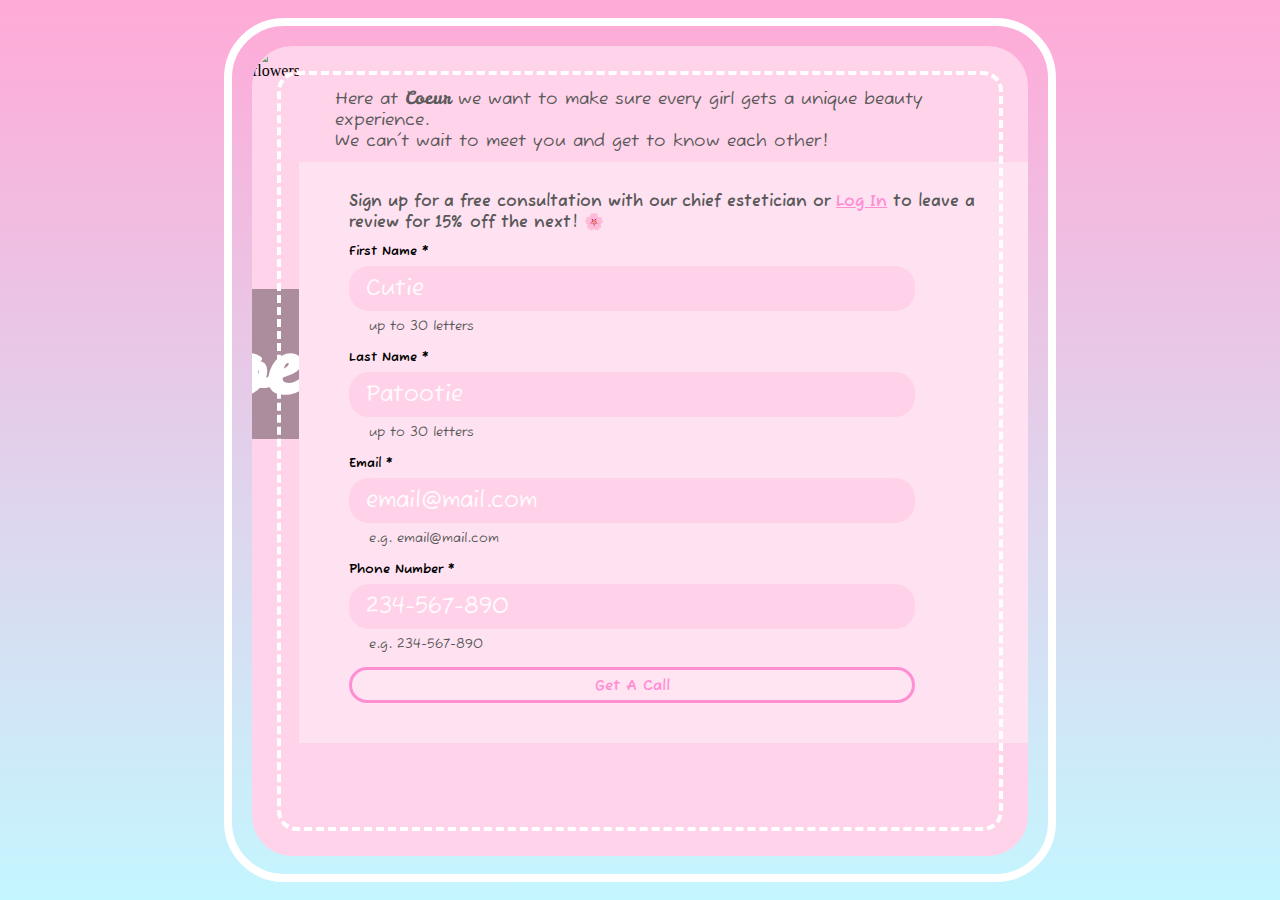
==== index.html @ 8889b22e "Rename coeur.html to index.html" ====
<!DOCTYPE html>
<html lang="en">

<head>
    <meta charset="UTF-8">
    <meta http-equiv="X-UA-Compatible" content="IE=edge">
    <meta name="viewport" content="width=device-width, initial-scale=1.0">

    <link rel="preconnect" href="https://fonts.googleapis.com">
    <link rel="preconnect" href="https://fonts.gstatic.com" crossorigin>
    <link href="https://fonts.googleapis.com/css2?family=Fuzzy+Bubbles:wght@400;700&family=Leckerli+One&display=swap"
        rel="stylesheet">
    <title>Coeur</title>
    <link rel="stylesheet" href="coeur.css">
    <link rel="stylesheet" href="politespace.css">
</head>

<body>
    <div class="wrapper-first">
        <div class="page-container">
            <div class="image-logo">
                <img src="img/cherry-blossom.jpg" alt="flowers">
                <div class="logo">
                    <svg version="1.1" id="_x32_" xmlns="http://www.w3.org/2000/svg"
                        xmlns:xlink="http://www.w3.org/1999/xlink" viewBox="0 0 512 512" xml:space="preserve"
                        fill="#000000">
                        <g id="SVGRepo_bgCarrier" stroke-width="0"></g>
                        <g id="SVGRepo_tracerCarrier" stroke-linecap="round" stroke-linejoin="round"></g>
                        <g id="SVGRepo_iconCarrier">
                            <style type="text/css">
                                .st0 {
                                    fill: #ffffff;
                                }
                            </style>
                            <g>
                                <path class="st0"
                                    d="M512,224.438c0-63.766-51.703-115.469-115.484-115.469c-8.781,0-17.328,1-25.531,2.859 C365.656,52.984,316.219,6.875,256,6.875c-60.234,0-109.672,46.109-114.984,104.953c-8.219-1.859-16.766-2.859-25.531-2.859 C51.703,108.969,0,160.672,0,224.438c0,47.594,28.797,88.469,69.906,106.141c-10.297,17.281-16.234,37.484-16.234,59.063 c0,63.766,51.703,115.484,115.484,115.484c34.625,0,65.672-15.266,86.844-39.406c21.156,24.141,52.219,39.406,86.844,39.406 c63.781,0,115.484-51.719,115.484-115.484c0-21.578-5.938-41.781-16.25-59.063C483.203,312.906,512,272.031,512,224.438z M256,372.531c-53.563,0-97-43.406-97-97c0-53.563,43.438-96.984,97-96.984s96.984,43.422,96.984,96.984 C352.984,329.125,309.563,372.531,256,372.531z">
                                </path>
                            </g>
                        </g>
                    </svg>
                    <p>Coeur</p>
                </div>
            </div>
            <div class="main-content">
                <div class="welcome-section">
                    <p>Here at <span class="name">Coeur</span> we want to make sure every girl gets a unique beauty
                        experience. </p>
                    <p>We can't wait to meet you and get to know each other!</p>
                </div>
                <div class="form-section">
                    <p><span class="sign-up">Sign up for a free consultation with our chief estetician <span
                                class="span-hidden"> or <span class="log-in">Log In</span> to leave a review for 15% off
                                the next!</span> 🌸</span></p>
                    <form action="#" method="post">
                        <div class="f-name">
                            <label for="first-name">First Name *</label>
                            <input type="text" id="first-name" required placeholder="Cutie"
                                pattern="([a-zA-Z]{1,30}\s*)+">
                            <p>up to 30 letters</p>
                        </div>
                        <div class="l-name">
                            <label for="last-name">Last Name *</label>
                            <input type="text" id="last-name" required placeholder="Patootie"
                                pattern="([a-zA-Z]{1,30}\s*)+">
                            <p>up to 30 letters</p>
                        </div>
                        <div class="div-email">
                            <label for="email">Email *</label>
                            <input type="email" id="email" required placeholder="email@mail.com">
                            <p>e.g. email@mail.com</p>
                        </div>
                        <div class="div-number">
                            <label for="phone-number">Phone Number *</label>
                            <input type="tel" id="phone-number" required placeholder="234-567-890" data-politespace
                                data-politespace-us-telephone data-politespace-strip="[^\d]*"
                                data-politespace-grouplength="3,3,4" data-politespace-delimiter="-" maxlength="10">
                            <p>e.g. 234-567-890</p>
                        </div>
                        <div class="btn">
                            <button type="submit">Get A Call</button>
                        </div>
                    </form>
                </div>
                <div class="login-text">
                    <p>Already had your appointment?</p>
                    <p><span class="log-in">Log In</span> to leave a review and get 15% off the next one!</p>
                </div>
            </div>
            <div class="outline"></div>
        </div>
    </div>
    <!-- <script src="./oneko.js"></script> -->
    <script src="https://cdn.jsdelivr.net/npm/jquery@3.6.3/dist/jquery.min.js"></script>
    <script src="politespace.js"></script>
    <script>
        $('[data-politespace]').politespace();
    </script>
</body>

</html>
---- coeur.css ----
/* reset */

* {
    padding: 0;
    margin: 0;
    box-sizing: border-box;
}

body {
    display: flex;
    justify-content: center;
    background: rgb(196, 246, 255);
    background: linear-gradient(0deg, rgba(196, 246, 255, 1) 0%, rgba(255, 170, 215, 1) 100%);
}

body,
html {
    width: 100%;
    height: 100%;
}

.wrapper-first {
    display: block;
    margin-top: 2vh;
    margin-bottom: 2vh;
    width: 65%;
    min-width: 750px;
    border: 8px solid white;
    border-radius: 60px;
    padding: 20px;
}

.page-container {
    position: relative;
    flex: 1;
    display: flex;
    background-color: #ffd3ea;
    border-radius: 40px;
    overflow: hidden;
    height: 90vh;
}

.outline {
    position: absolute;
    inset: 25px;
    border: 4px dashed white;
    border-radius: 20px;
    pointer-events: none;
}

/* image section */

.image-logo {
    position: relative;
    overflow: hidden;
}

.image-logo>img {
    object-fit: cover;
    display: block;
}

.logo {
    display: flex;
    justify-content: center;
    align-items: center;
    gap: 10px;
    position: absolute;
    top: 30%;
    height: 150px;
    width: 100%;
    background-color: #00000054;
}

.logo>svg {
    height: 7vh;
}

.logo>p {
    font-family: "Leckerli One", sans-serif;
    font-size: 80px;
    font-weight: 900;
    color: white;
}

/* main text section */

.main-content {
    font-family: "Fuzzy Bubbles", sans-serif;
    color: #595959;
}

.welcome-section {
    padding: 0 30px;
    margin: 100px 20px 75px 0;
    font-size: 1.3vw;
}

p>span.name {
    font-family: "Leckerli One", sans-serif;
    font-size: 1.4vw;
}

/* form */

.form-section {
    padding: 30px 50px;
    background-color: #ffe7f3c5;
}

.form-section>p {
    margin-bottom: 25px;
}

span.sign-up {
    font-size: 1.4wv;
    font-weight: bold;
}

form {
    display: grid;
    grid-template-columns: repeat(2, 1fr);
    gap: 20px;
}

form div>p {
    padding-left: 20px;
}

input,
label {
    display: flex;
    flex-direction: column;
}

label {
    font-weight: 700;
    margin-bottom: 7px;
    color: black;
}

input {
    width: 90%;
    height: 5vh;
    padding: 15px;
    margin-bottom: 7px;
    border: 2px solid transparent;
    border-radius: 20px;
    color: #595959;
    background-color: #ffaad747;
    font-size: 22px;
    font-family: "Fuzzy Bubbles", sans-serif;
    transition: border .2s ease-in;
}


input:focus {
    outline: none;
    border: #ffffff 4px solid;
}

input::placeholder {
    color: #fffcfc;
}

input:not(:focus):not(:placeholder-shown):invalid {
    background-color: #f800005f;
    background-image: url(img/alert-hand-drawn-sign.svg);
    background-size: 30px;
    background-repeat: no-repeat;
    background-position: 220px;
    outline: none;
}

button {
    display: flex;
    align-items: center;
    justify-content: center;
    width: 90%;
    min-width: 80%;
    height: 50px;
    padding: 15px;
    border-radius: 20px;
    border: 3px #ff8ed3 solid;
    color: #ff8ed3;
    background-color: #ffe7f36d;
    font-family: "Fuzzy Bubbles", sans-serif;
    font-size: 1.2vw;
    font-weight: 900;
    transition: 0.4s ease-out;
}

button:hover {
    border: 3px #fff solid;
    color: #fff;
    background-color: #ffaad747;
    cursor: pointer;
}

.login-text {
    padding: 30px;
    font-size: 18px;
}

.log-in {
    font-weight: 700;
    color: #ff8ed3;
    text-decoration: underline;
    transition: 0.1s ease-in-out;
}

.log-in:hover {
    cursor: pointer;
    color: #595959;
    text-decoration: none;
}

.span-hidden {
    display: none;
}


@media screen and (max-width: 1400px),
(max-height: 901px) {
    .welcome-section {
        margin: 40px 6px 10px;
    }

    form {
        grid-template-columns: repeat(1, 1fr);
        gap: 5px;
        font-size: 1vw;
    }

    form>div {
        margin-bottom: 10px;
    }

    .form-section>p {
        margin-bottom: 10px;
    }

    .login-text {
        display: none;
    }

    .span-hidden {
        display: contents;
    }

    button {
        height: 30px;
    }
}
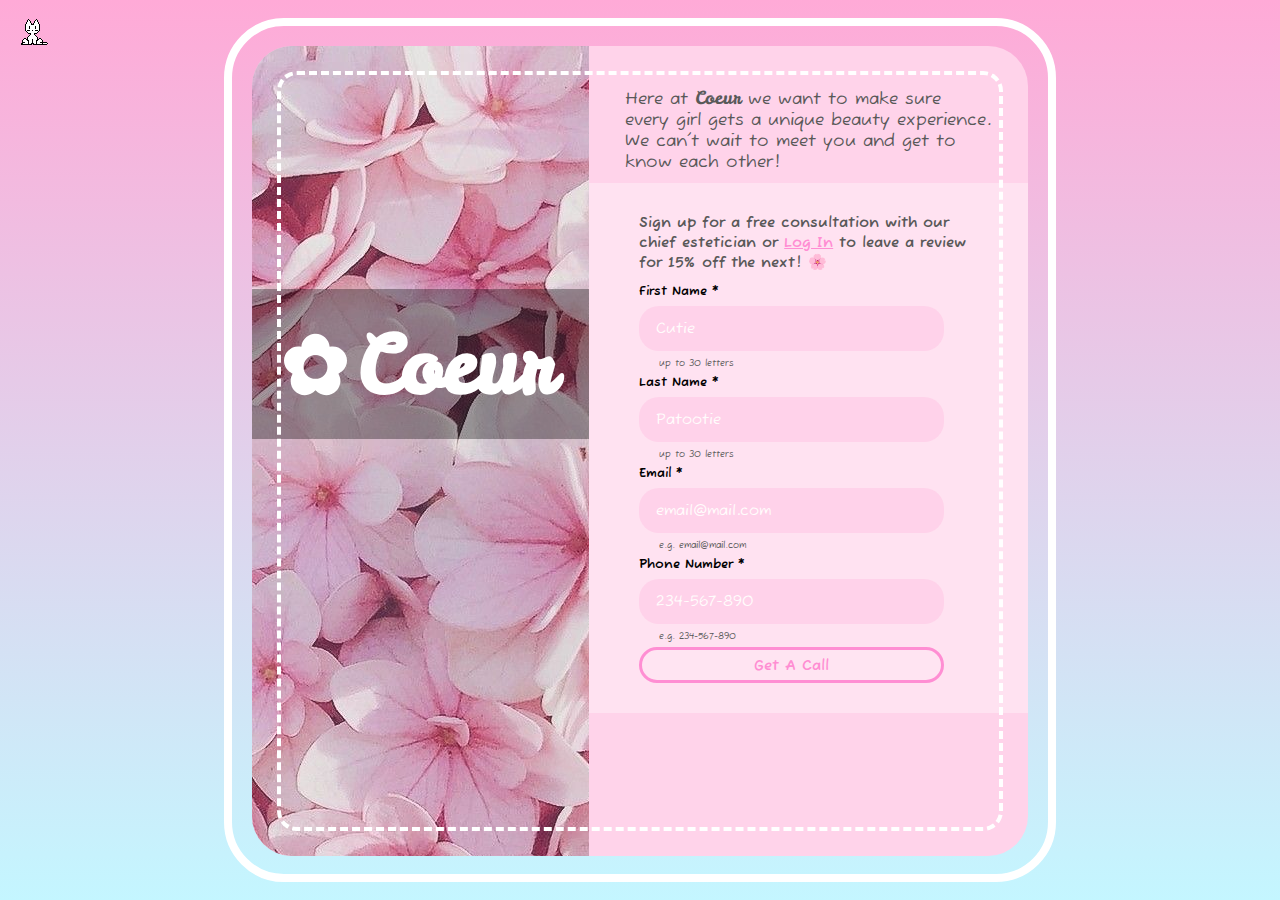
==== commit 8d781955: "Update index.html" ====
--- a/index.html
+++ b/index.html
@@ -90,7 +90,7 @@
             <div class="outline"></div>
         </div>
     </div>
-    <!-- <script src="./oneko.js"></script> -->
+    <script src="./oneko.js"></script>
     <script src="https://cdn.jsdelivr.net/npm/jquery@3.6.3/dist/jquery.min.js"></script>
     <script src="politespace.js"></script>
     <script>
--- a/coeur.css
+++ b/coeur.css
@@ -113,7 +113,7 @@
 }
 
 span.sign-up {
-    font-size: 1.4wv;
+    font-size: 1.2vw;
     font-weight: bold;
 }
 
@@ -125,6 +125,7 @@
 
 form div>p {
     padding-left: 20px;
+    font-size: 0.7vw;
 }
 
 input,
@@ -231,19 +232,23 @@
         gap: 5px;
         font-size: 1vw;
     }
-
-    form>div {
-        margin-bottom: 10px;
-    }
-
+    .form-section {
+        padding: 30px 50px;
+    }
     .form-section>p {
         margin-bottom: 10px;
     }
 
+    input {
+        font-size: 15px;
+    }
     .login-text {
         display: none;
     }
 
+    span.sign-up {
+        font-size: 15px;
+    }
     .span-hidden {
         display: contents;
     }
@@ -251,4 +256,4 @@
     button {
         height: 30px;
     }
-}+}
--- a/politespace.css
+++ b/politespace.css
@@ -0,0 +1,46 @@
+/*! politespace - v1.0.2 - 2017-07-06
+Politely add spaces to input values to increase readability (credit card numbers, phone numbers, etc).
+ * https://github.com/filamentgroup/politespace
+ * Copyright (c) 2017 Filament Group (@filamentgroup)
+ * MIT License */
+
+.politespace-proxy {
+	position: relative;
+	overflow: hidden; /* clearfix for floating siblings */
+	display: inline-block;
+}
+.politespace-proxy-val {
+	display: none;
+}
+.politespace-proxy.active.notempty > .politespace-proxy-val {
+	display: block;
+	position: absolute;
+	left: 0;
+	top: 0;
+	pointer-events: none;
+	white-space: nowrap;
+	overflow: hidden;
+	text-overflow: ellipsis;
+	-webkit-box-sizing: border-box;
+	-moz-box-sizing: border-box;
+	box-sizing: border-box;
+	z-index: 1;
+}
+/* Safari 9 has a weird top/bottom margin on form elements inside of politespace proxies */
+/* This caused issues with proxy positioning.
+.politespace-proxy > input {
+	margin-top: 0;
+	margin-bottom: 0;
+}*/
+.politespace-proxy.active.notempty input {
+	-webkit-text-fill-color: transparent;
+	color: transparent;
+}
+.politespace-proxy.active.notempty input[type=number] {
+	-moz-appearance: textfield;
+}
+.politespace-proxy.active.notempty input[type=number]::-webkit-inner-spin-button,
+.politespace-proxy.active.notempty input[type=number]::-webkit-outer-spin-button {
+	-webkit-appearance: none;
+	margin: 0;
+}
